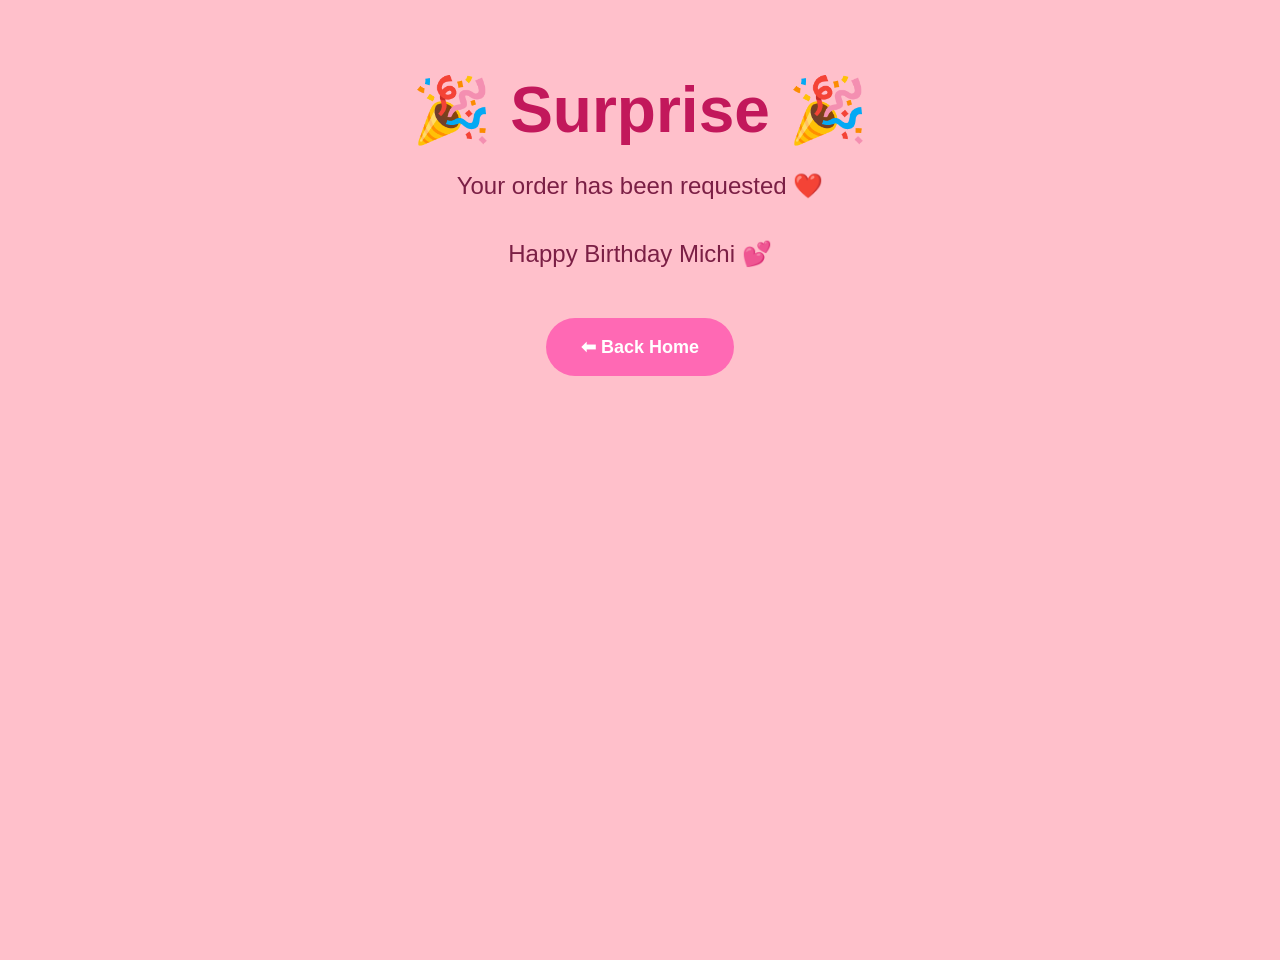
==== gift.html @ c4f52109 "Rename gifts.html to gift.html" ====
<!DOCTYPE html>
<html>
<head>
    <title>Your Gift 🎁</title>
    <link rel="stylesheet" href="style.css">
</head>
<body>

    <div class="page-section">

        <h1>🎉 Surprise 🎉</h1>

        <p>Your order has been requested ❤️</p>

        <p>Happy Birthday Michi 💕</p>

        <a href="index.html">
            <button>⬅ Back Home</button>
        </a>

    </div>

</body>
</html>
---- style.css ----
body {
    margin: 0;
    font-family: Arial, sans-serif;
}

/* LANDING PAGE */
.landing-section {
    min-height: 100vh;
    background: pink;

    display: flex;
    flex-direction: column;
    justify-content: center;
    align-items: center;

    text-align: center;
    padding: 20px;
}

h1 {
    color: #c2185b;
    font-size: 4rem;
    margin-bottom: 10px;
}

p {
    color: #7b1f45;
    font-size: 1.5rem;
    margin-bottom: 40px;
}

button {
    background: #ff69b4;
    color: white;

    border: none;
    border-radius: 30px;

    padding: 18px 35px;
    margin: 10px;

    font-size: 18px;
    font-weight: bold;

    cursor: pointer;
}

button:hover {
    background: #ff1493;
}

.emoji-decoration {
    font-size: 2rem;
    margin: 20px;
}

.page-section {
    min-height: 100vh;
    background: pink;
    text-align: center;
    padding: 30px 20px;
}

.gallery {
    display: flex;
    flex-direction: column;
    gap: 20px;
    align-items: center;
    margin: 30px auto;
    max-width: 700px;
}

.gallery img {
    width: 90%;
    max-width: 420px;
    border-radius: 20px;
    box-shadow: 0 8px 20px rgba(0,0,0,0.15);
}
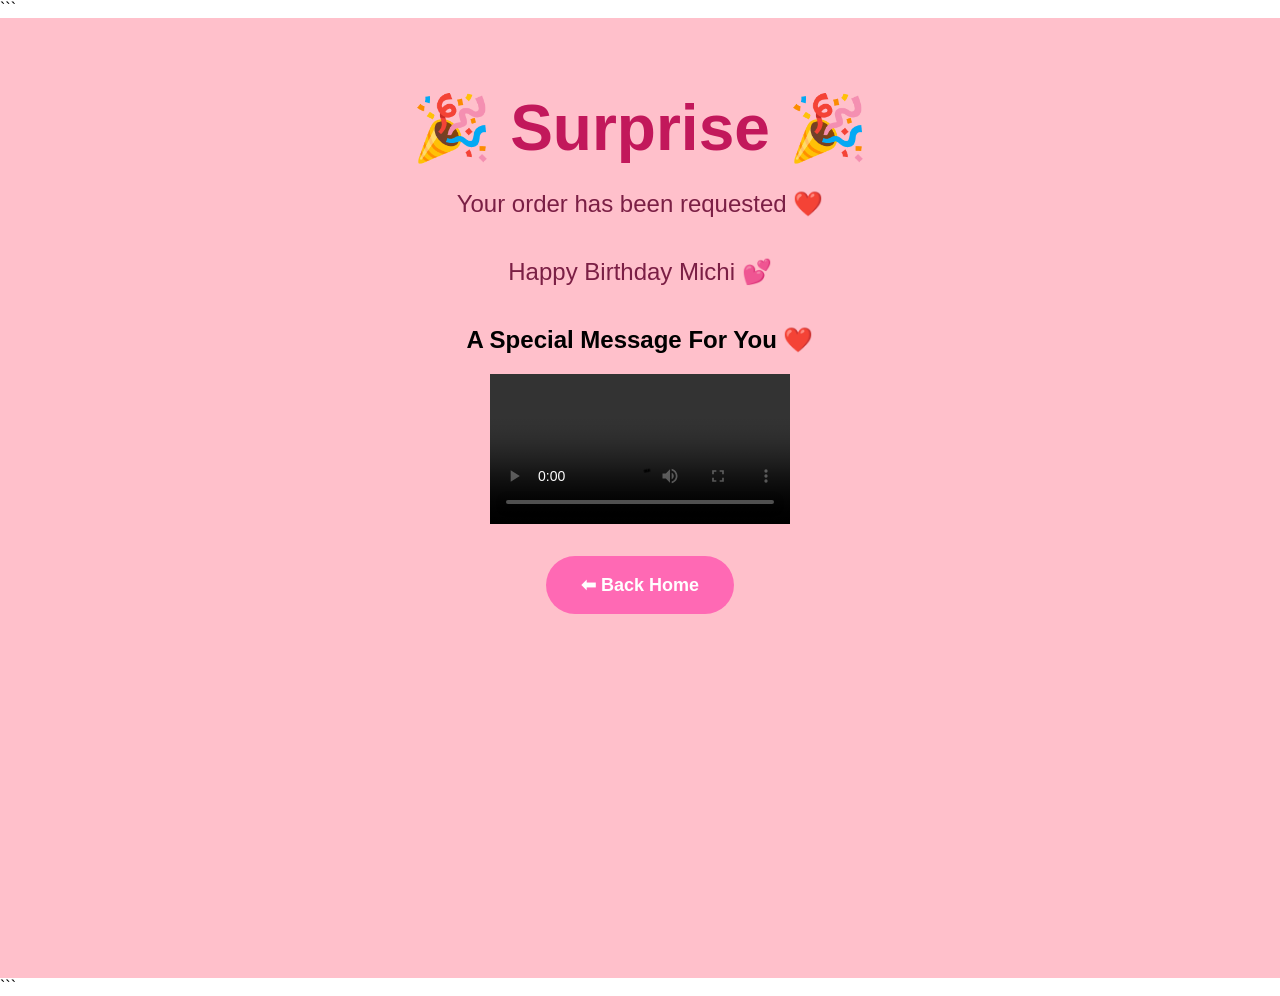
==== commit 09f0f9fc: "Update gift.html" ====
--- a/gift.html
+++ b/gift.html
@@ -1,24 +1,37 @@
 <!DOCTYPE html>
+
 <html>
 <head>
     <title>Your Gift 🎁</title>
     <link rel="stylesheet" href="style.css">
 </head>
+
 <body>
 
-    <div class="page-section">
+```
+<div class="page-section">
 
-        <h1>🎉 Surprise 🎉</h1>
+    <h1>🎉 Surprise 🎉</h1>
 
-        <p>Your order has been requested ❤️</p>
+    <p>Your order has been requested ❤️</p>
 
-        <p>Happy Birthday Michi 💕</p>
+    <p>Happy Birthday Michi 💕</p>
 
-        <a href="index.html">
-            <button>⬅ Back Home</button>
-        </a>
+    <h2>A Special Message For You ❤️</h2>
 
-    </div>
+    <video controls>
+        <source src="birthday-video.mov" type="video/quicktime">
+        Your browser does not support the video tag.
+    </video>
+
+    <br><br>
+
+    <a href="index.html">
+        <button>⬅ Back Home</button>
+    </a>
+
+</div>
+```
 
 </body>
 </html>
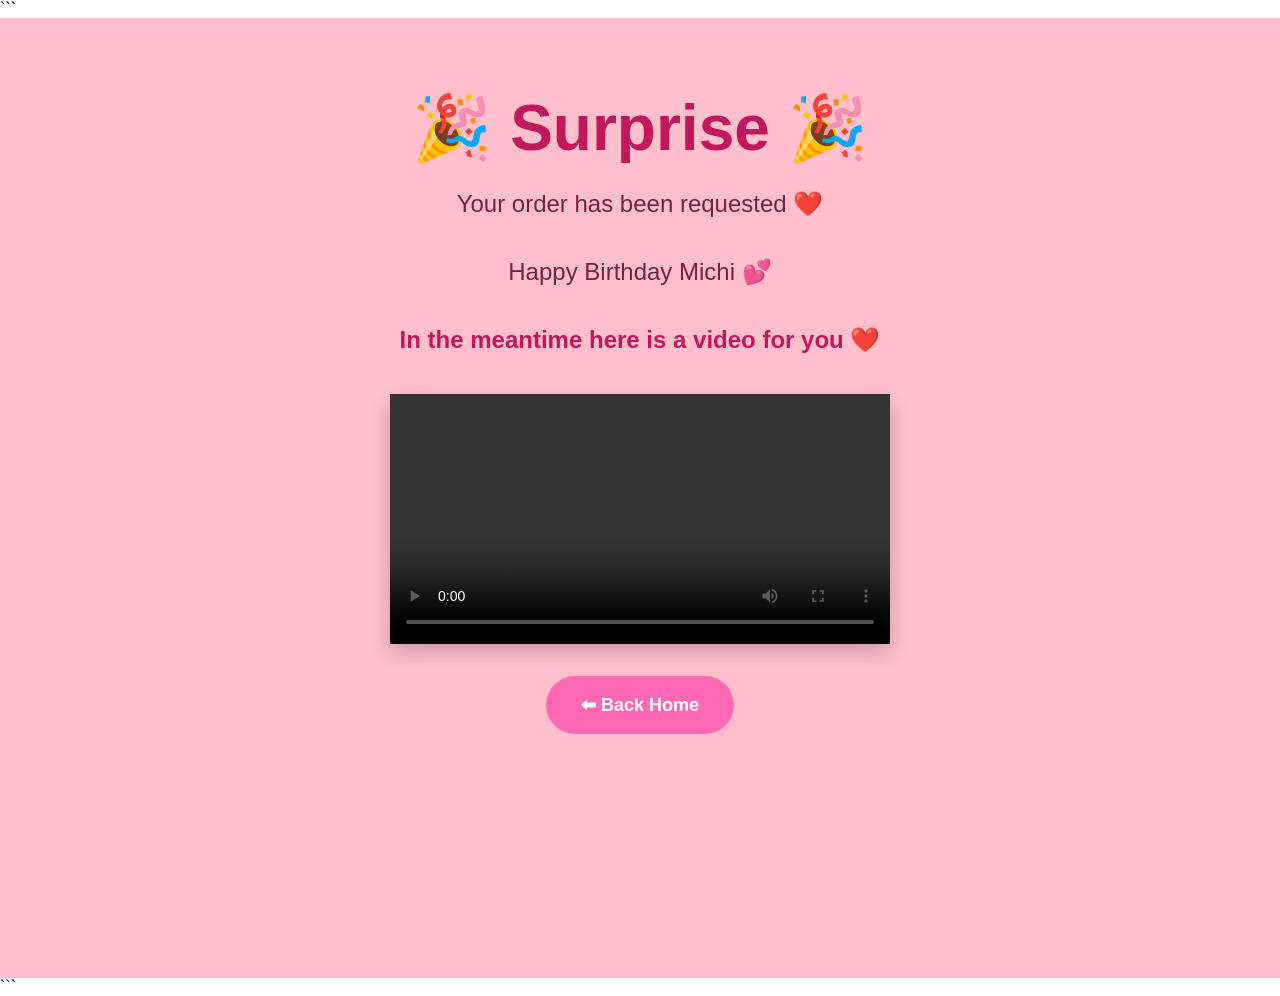
==== commit dabde956: "Update gift.html" ====
--- a/gift.html
+++ b/gift.html
@@ -17,7 +17,7 @@
 
     <p>Happy Birthday Michi 💕</p>
 
-    <h2>A Special Message For You ❤️</h2>
+    <h2>In the meantime here is a video for you ❤️</h2>
 
     <video controls>
         <source src="birthday-video.mov" type="video/quicktime">
--- a/style.css
+++ b/style.css
@@ -76,3 +76,23 @@
     border-radius: 20px;
     box-shadow: 0 8px 20px rgba(0,0,0,0.15);
 }
+
+video{
+width:90%;
+max-width:500px;
+
+```
+border-radius:20px;
+
+margin-top:20px;
+
+box-shadow:
+0 8px 20px rgba(0,0,0,0.2);
+```
+
+}
+
+h2{
+color:#c2185b;
+margin-top:30px;
+}
